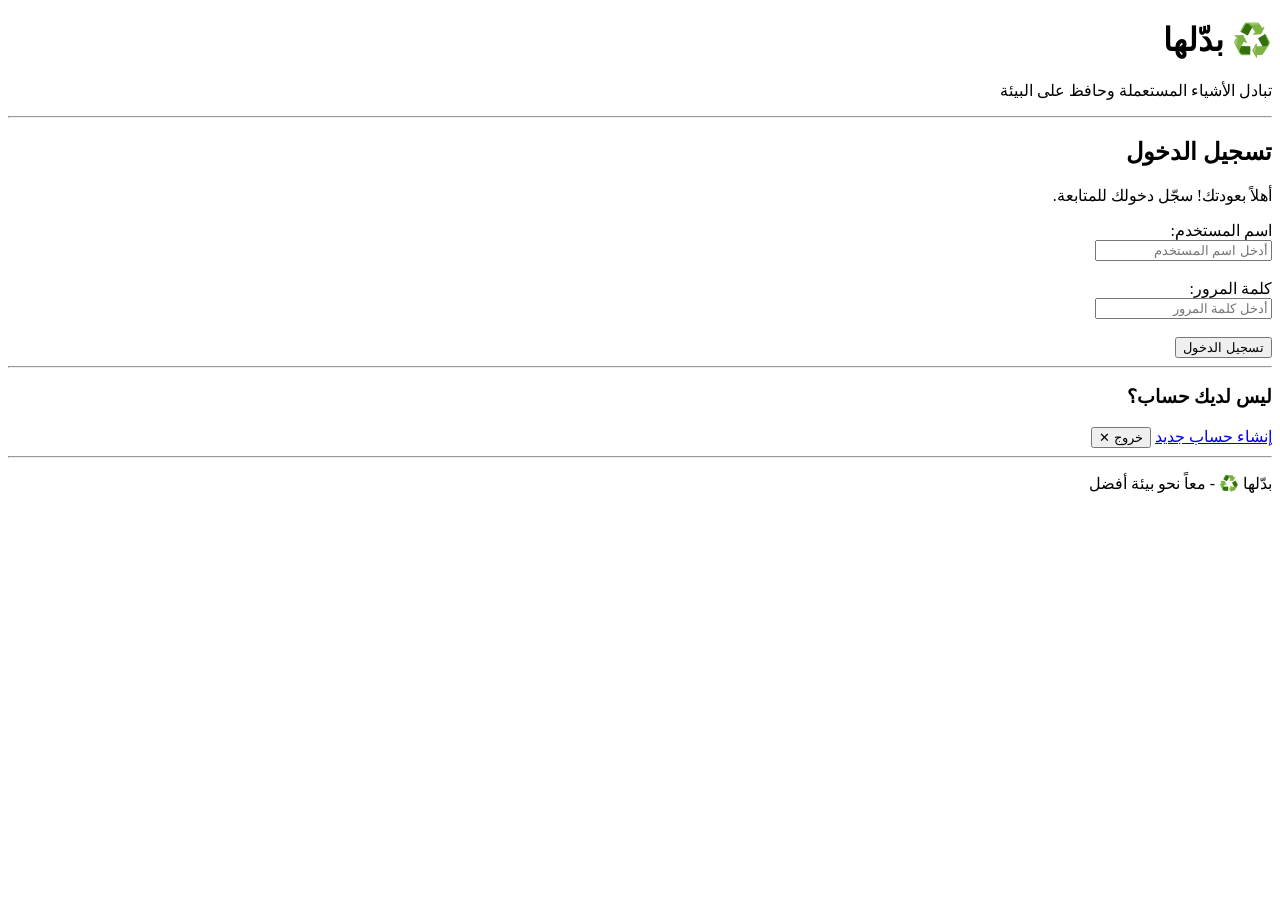
==== index.html @ ed4f75c9 "Add exit button to login form Added an exit button to the login page." ====
<!DOCTYPE html>
<html lang="ar" dir="rtl">

<head>
    <meta charset="UTF-8">
    <meta name="viewport" content="width=device-width, initial-scale=1.0">
    <title>بدّلها - تسجيل الدخول</title>
</head>

<body>

    <header>
        <h1>♻️ بدّلها</h1>
        <p>تبادل الأشياء المستعملة وحافظ على البيئة</p>
    </header>

    <hr>

    <main>

        <h2>تسجيل الدخول</h2>

        <p>أهلاً بعودتك! سجّل دخولك للمتابعة.</p>

        <form action="login.html" method="get">

            <label for="username">اسم المستخدم:</label>
            <br>
            <input type="text"
                   id="username"
                   name="username"
                   placeholder="أدخل اسم المستخدم"
                   required>

            <br><br>

            <label for="password">كلمة المرور:</label>
            <br>
            <input type="password"
                   id="password"
                   name="password"
                   placeholder="أدخل كلمة المرور"
                   required>

            <br><br>

            <button type="submit">
                تسجيل الدخول
            </button>
            
        </form>

        <hr>

        <h3>ليس لديك حساب؟</h3>

        <a href="register.html">إنشاء حساب جديد</a>
        
<button id="exitBtn" class="exit-btn">خروج ✕</button>
    </main>

    <hr>

    <footer>
        <p>بدّلها ♻️ - معاً نحو بيئة أفضل</p>
    </footer>

</body>

</html>
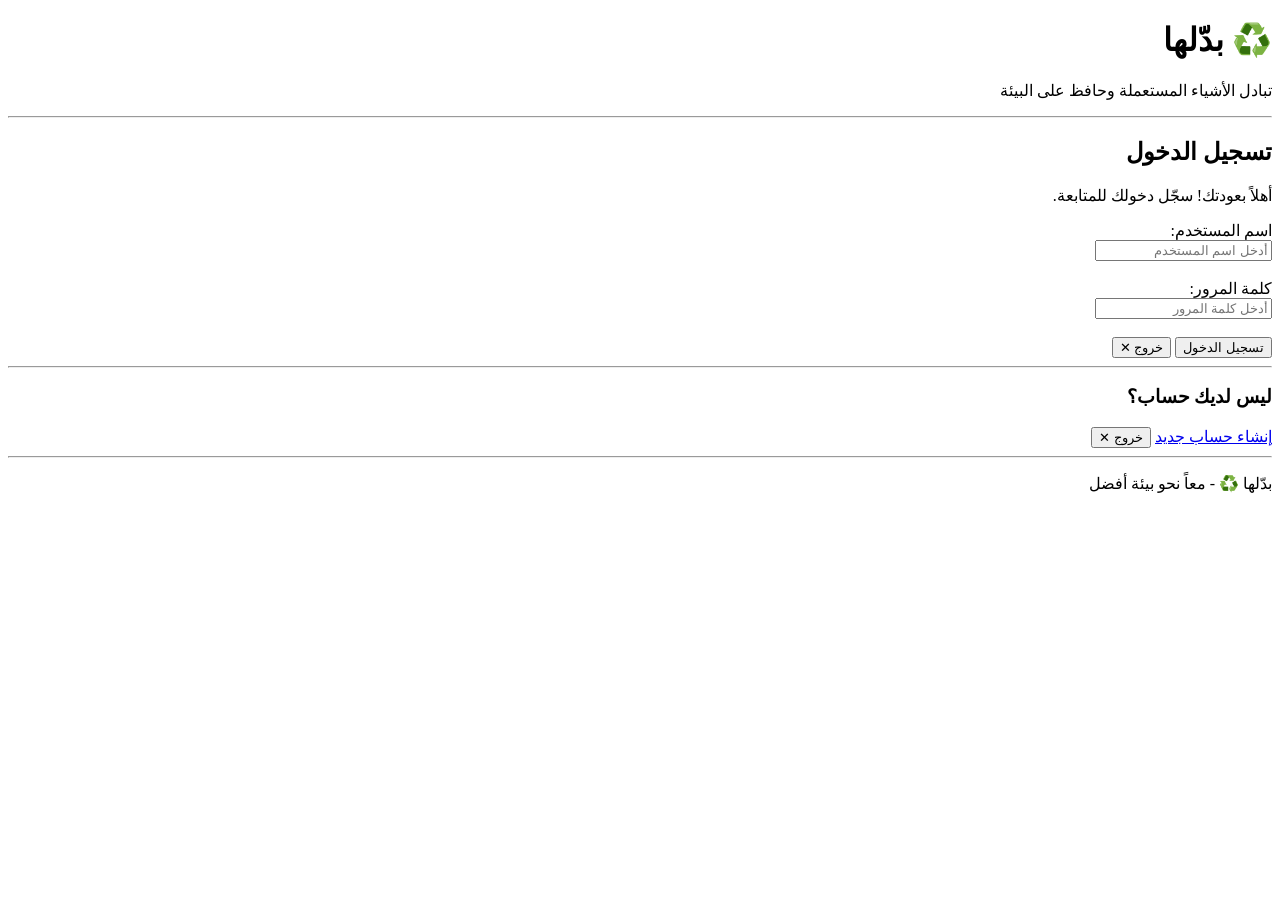
==== commit 0111bee2: "Fix HTML structure and add exit button" ====
--- a/index.html
+++ b/index.html
@@ -47,7 +47,7 @@
             <button type="submit">
                 تسجيل الدخول
             </button>
-            
+            <button id="exitBtn" class="exit-btn">خروج ✕</button>
         </form>
 
         <hr>
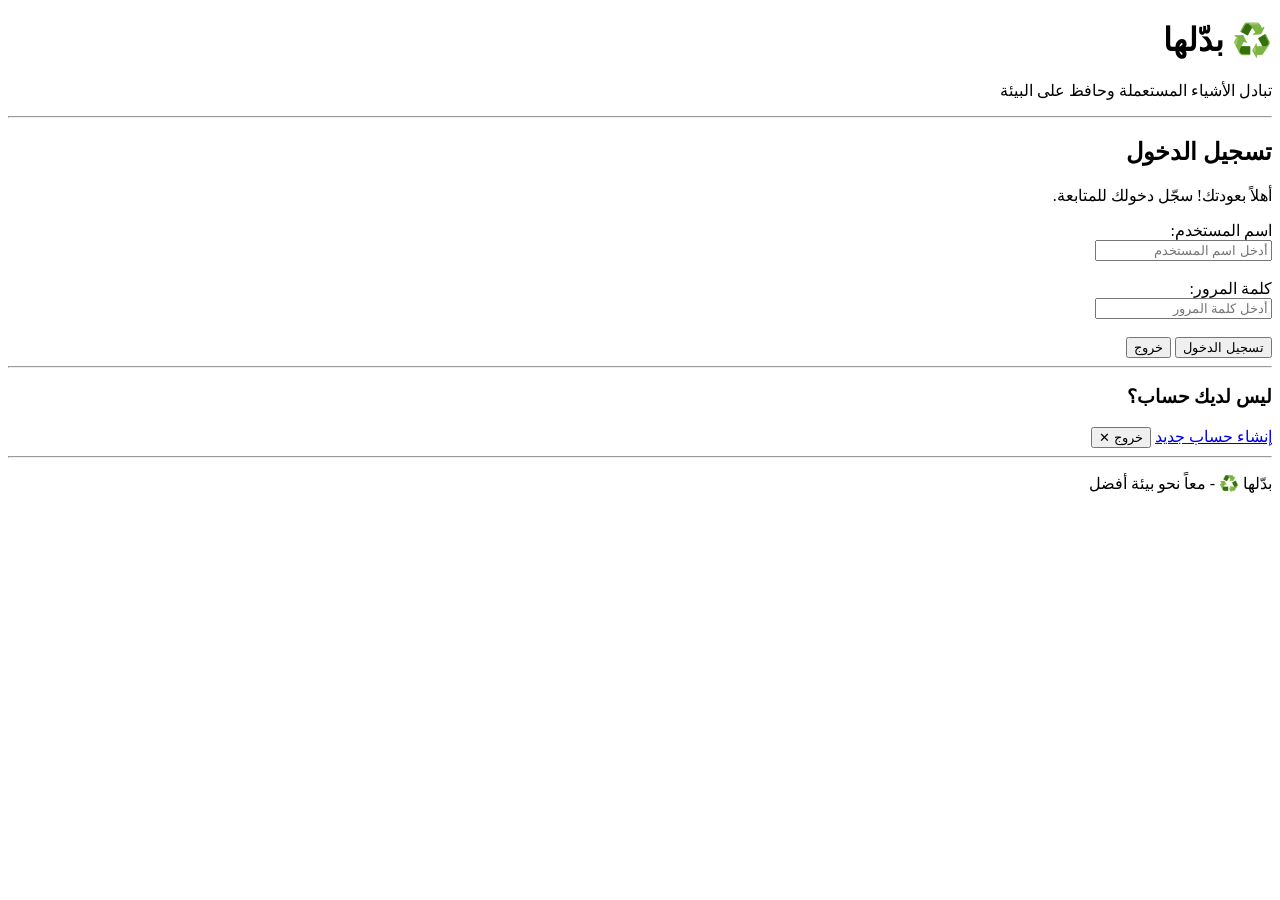
==== commit fbaeff93: "Fix HTML structure and formatting issues" ====
--- a/index.html
+++ b/index.html
@@ -47,7 +47,7 @@
             <button type="submit">
                 تسجيل الدخول
             </button>
-            <button id="exitBtn" class="exit-btn">خروج ✕</button>
+            <button id="exitBtn" class="exit-btn">خروج</button>
         </form>
 
         <hr>
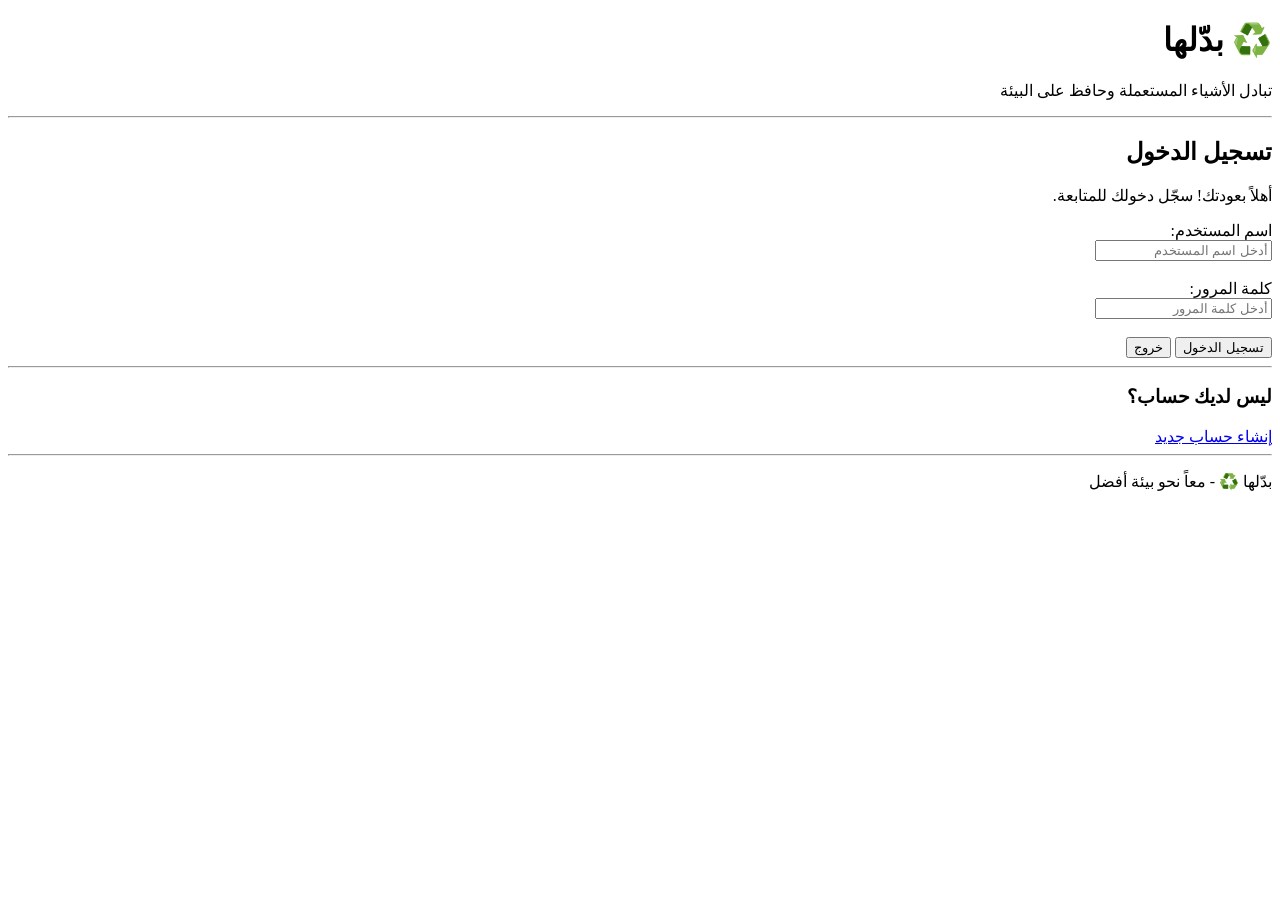
==== commit ea776f99: "Fix HTML formatting and structure" ====
--- a/index.html
+++ b/index.html
@@ -47,7 +47,7 @@
             <button type="submit">
                 تسجيل الدخول
             </button>
-            <button id="exitBtn" class="exit-btn">خروج</button>
+            <button id="exitBtn" class="exit-btn">خروج </button>
         </form>
 
         <hr>
@@ -56,7 +56,6 @@
 
         <a href="register.html">إنشاء حساب جديد</a>
         
-<button id="exitBtn" class="exit-btn">خروج ✕</button>
     </main>
 
     <hr>
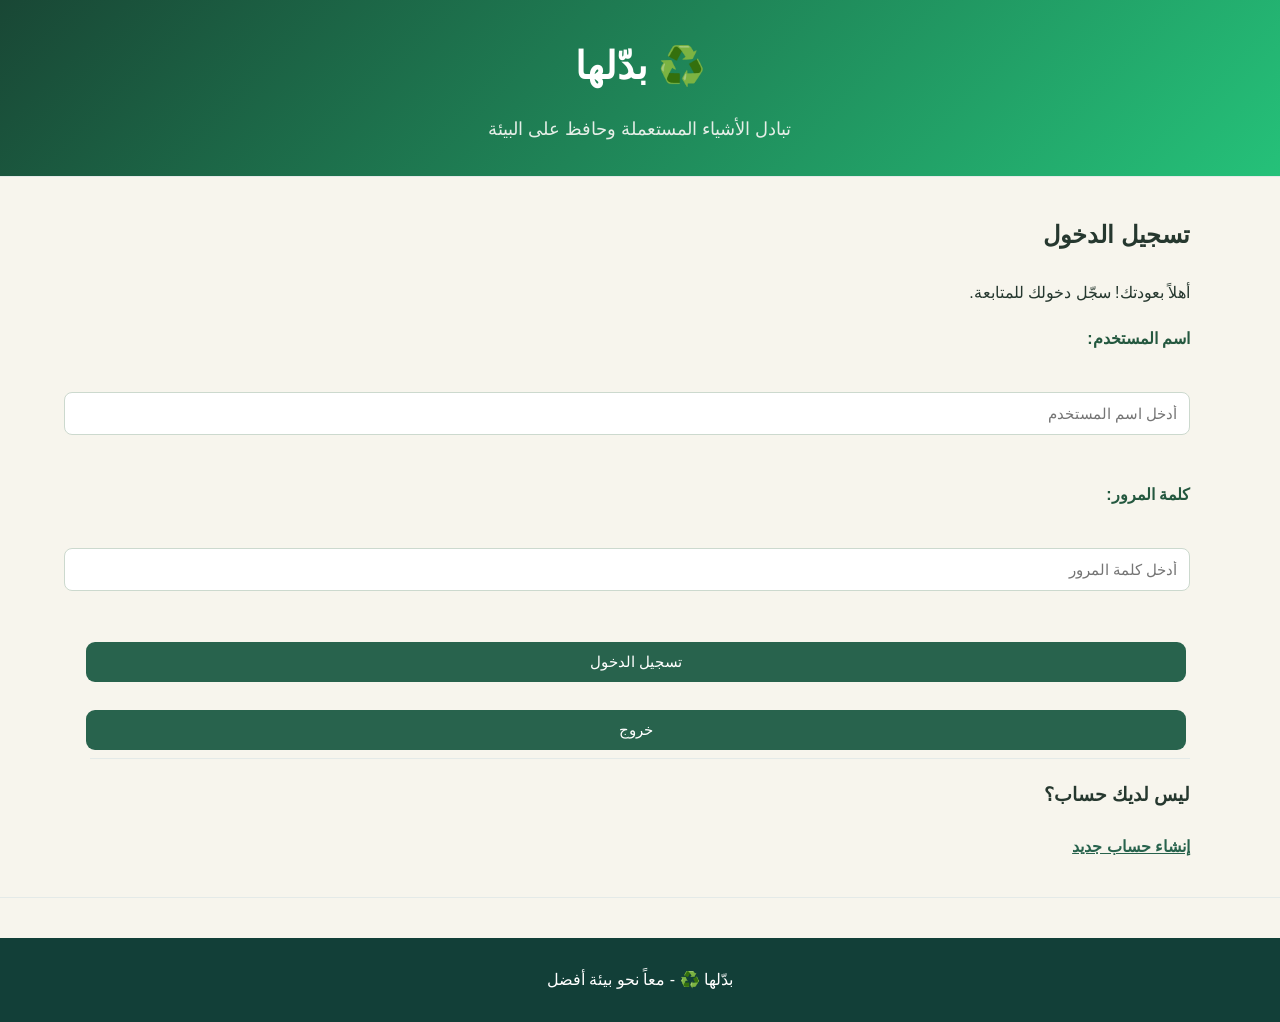
==== commit 3b6311e8: "Fix CSS file path casing in index.html Corrected the casing of the CSS file path from 'CSS/style.css" ====
--- a/index.html
+++ b/index.html
@@ -5,6 +5,8 @@
     <meta charset="UTF-8">
     <meta name="viewport" content="width=device-width, initial-scale=1.0">
     <title>بدّلها - تسجيل الدخول</title>
+    <link rel="stylesheet" href="Css/style.css">
+
 </head>
 
 <body>
--- a/Css/style.css
+++ b/Css/style.css
@@ -0,0 +1,405 @@
+
+    {
+    box-sizing: border-box;
+}
+
+body {
+    margin: 0;
+    padding: 0;
+    font-family: Tahoma, Arial, sans-serif;
+direction: rtl;
+    background-color: #f7f5ed;
+    color: #26382f;
+    line-height: 1.9;
+}
+
+/* رأس الصفحة */
+
+header {
+    background: linear-gradient(135deg, #194735, #25c179);
+    color: white;
+    text-align: center;
+    padding: 30px 15px;
+}
+
+header h1 {
+    font-size: 38px;
+   margin: 0 0 10px;
+}
+
+header h2 {
+    margin: 5px;
+    color: #f2d28c;
+}
+
+header p {
+font-size: 18px;
+    margin: 0;
+
+    color: #e5eee7;
+}
+
+/* قائمة التنقل */
+
+nav {
+    background-color: white;
+    text-align: center;
+   padding: 18px 10px;
+    border-bottom: 2px solid #d6b66d;
+}
+
+nav a {
+    display: inline-block;
+    color: #24583f;
+    text-decoration: none;
+    font-weight: bold;
+    margin: 5px 10px;
+    padding: 7px 12px;
+    border-radius: 8px;
+    transition: 0.3s;
+}
+
+nav a:hover {
+    background-color: #24583f;
+    color: #d39b35;
+}
+
+/* المحتوى الرئيسي */
+
+main {
+    width: 90%;
+    max-width: 1100px;
+       margin: 35px auto;
+    min-height: 400px;
+}
+
+.content-section {
+    background-color: white;
+    padding: 25px 30px;
+    margin-bottom: 25px;
+    border-radius: 15px;
+border-right: 5px solid #238878;
+    box-shadow: 0 3px 12px rgba(0,0,0,0.07);
+}
+
+.content-section h2 {
+    color: #28634d;
+    border-right: 4px solid #d6b66d;
+    padding-right: 12px;
+    font-size: 23px;
+    margin-top: 0;
+    margin-bottom: 12px;
+
+}
+
+.content-section p {
+    color: #58685e;
+    font-size: 16px;
+    margin: 8px 0;
+
+}
+
+/* الصفحة الرئيسية */
+
+.hero {
+    text-align: center;
+    background: linear-gradient(135deg, #e5efe5, #fff9e9);
+    padding: 55px 25px;
+    border-radius: 18px;
+}
+
+.hero h2 {
+    color: #194735;
+    font-size: 32px;
+}
+
+.hero p {
+    font-size: 18px;
+}
+
+/* الأزرار */
+
+.button,
+button {
+    display: inline-block;
+    background-color: #28634d;
+    color: white;
+    text-decoration: none;
+    border: none;
+    border-radius: 9px;
+    padding: 11px 22px;
+    margin: 8px 4px;
+    font-size: 15px;
+    font-family: inherit;
+    cursor: pointer;
+    transition: 0.3s;
+}
+
+.button:hover,
+button:hover {
+    background-color: #194735;
+    transform: translateY(-2px);
+}
+
+/* بطاقات الموقع */
+
+.cards {
+    display: grid;
+    grid-template-columns: repeat(3, 1fr);
+    gap: 20px;
+}
+
+.card {
+    background-color: #f9faf6;
+    border: 1px solid #e2e9df;
+    border-radius: 13px;
+    padding: 20px;
+    text-align: center;
+    transition: 0.3s;
+}
+
+.card:hover {
+    transform: translateY(-5px);
+    box-shadow: 0 5px 15px rgba(0,0,0,0.1);
+}
+
+.card h3 {
+    color: #28634d;
+}
+
+.item-icon {
+    font-size: 55px;
+    background-color: #e9f1e8;
+    border-radius: 12px;
+    padding: 12px;
+}
+
+/* النماذج */
+
+.form-section {
+    max-width: 700px;
+    margin: 30px auto;
+}
+
+form label {
+    display: block;
+    margin-top: 15px;
+    font-weight: bold;
+    color: #24583f;
+}
+
+form input,
+form select,
+form textarea {
+    width: 100%;
+    padding: 12px;
+    margin-top: 7px;
+    border: 1px solid #ccd9ce;
+    border-radius: 8px;
+    font-size: 15px;
+    font-family: inherit;
+    background-color: #fff;
+}
+
+form input:focus,
+form select:focus,
+form textarea:focus {
+    outline: none;
+    border-color: #28634d;
+    box-shadow: 0 0 5px rgba(40,99,77,0.2);
+}
+
+form textarea {
+    resize: vertical;
+}
+
+form button {
+    width: 100%;
+    margin-top: 20px;
+}
+
+.reset-button {
+    background-color: #9a6257;
+}
+
+.reset-button:hover {
+    background-color: #75453c;
+}
+
+.note {
+    color: #8b6b35;
+    font-size: 13px;
+    margin-top: 15px;
+}
+
+/* الروابط داخل المحتوى */
+
+main a:not(.button) {
+    color: #28634d;
+    font-weight: bold;
+}
+
+/* القوائم */
+
+ul, ol {
+    padding-right: 30px;
+    margin-bottom: 0;
+}
+
+li {
+    padding: 5px;
+}
+hr {
+    border: none;
+    border-top: 1px solid #e4eae8;
+    margin: 0;
+}
+
+
+/* تذييل الصفحة */
+
+footer {
+    background-color: #194735;
+    color: white;
+    text-align: center;
+      padding: 22px 10px;
+    margin-top: 40px;
+}
+
+footer p {
+    margin: 5px;
+}
+
+/* تنسيق الشاشات الصغيرة */
+
+@media screen and (max-width: 700px) {
+
+    header h1 {
+        font-size: 29px;
+    }
+header p {
+        font-size: 15px;
+    }
+
+
+    nav a {
+        margin: 3px;
+        font-size: 14px;
+    }
+
+    main {
+        width: 94%;
+    }
+main section {
+        padding: 18px;
+    }
+main section {
+        padding: 18px;
+    }
+
+
+    .cards {
+        grid-template-columns: 1fr;
+    }
+
+    .hero {
+        padding: 35px 15px;
+    }
+
+    .hero h2 {
+        font-size: 25px;
+    }
+
+    .content-section {
+        padding: 18px;
+    }
+}
+main section h2 {
+    color: #145c50;
+    font-size: 23px;
+    margin-top: 0;
+    margin-bottom: 12px;
+}
+
+main section p {
+    font-size: 16px;
+    margin: 8px 0;
+}
+
+
+main section ul {
+    padding-right: 25px;
+    margin-bottom: 0;
+}
+
+main section li {
+    padding: 5px 0;
+}
+
+
+main section a {
+    display: inline-block;
+    background-color: #238878;
+    color: white;
+    text-decoration: none;
+    padding: 9px 20px;
+    border-radius: 7px;
+    margin: 8px 0;
+    transition: 0.3s;
+}
+
+main section a:hover {
+    background-color: #145c50;
+}
+
+
+hr {
+    border: none;
+    border-top: 1px solid #e4eae8;
+    margin: 0;
+}
+
+
+footer {
+    background-color: #123f38;
+    color: white;
+    text-align: center;
+    padding: 22px 10px;
+    margin-top: 40px;
+}
+
+footer p {
+    margin: 5px;
+}
+
+@media (max-width: 600px) {
+    header {
+        padding: 30px 15px;
+    }
+
+    header h1 {
+        font-size: 28px;
+    }
+
+    header p {
+        font-size: 15px;
+    }
+
+    nav a {
+        margin: 5px;
+        font-size: 14px;
+    }
+
+    main {
+        width: 94%;
+        margin: 20px auto;
+    }
+
+    main section {
+        padding: 18px;
+    }
+
+    main section h2 {
+        font-size: 20px;
+    }
+}
